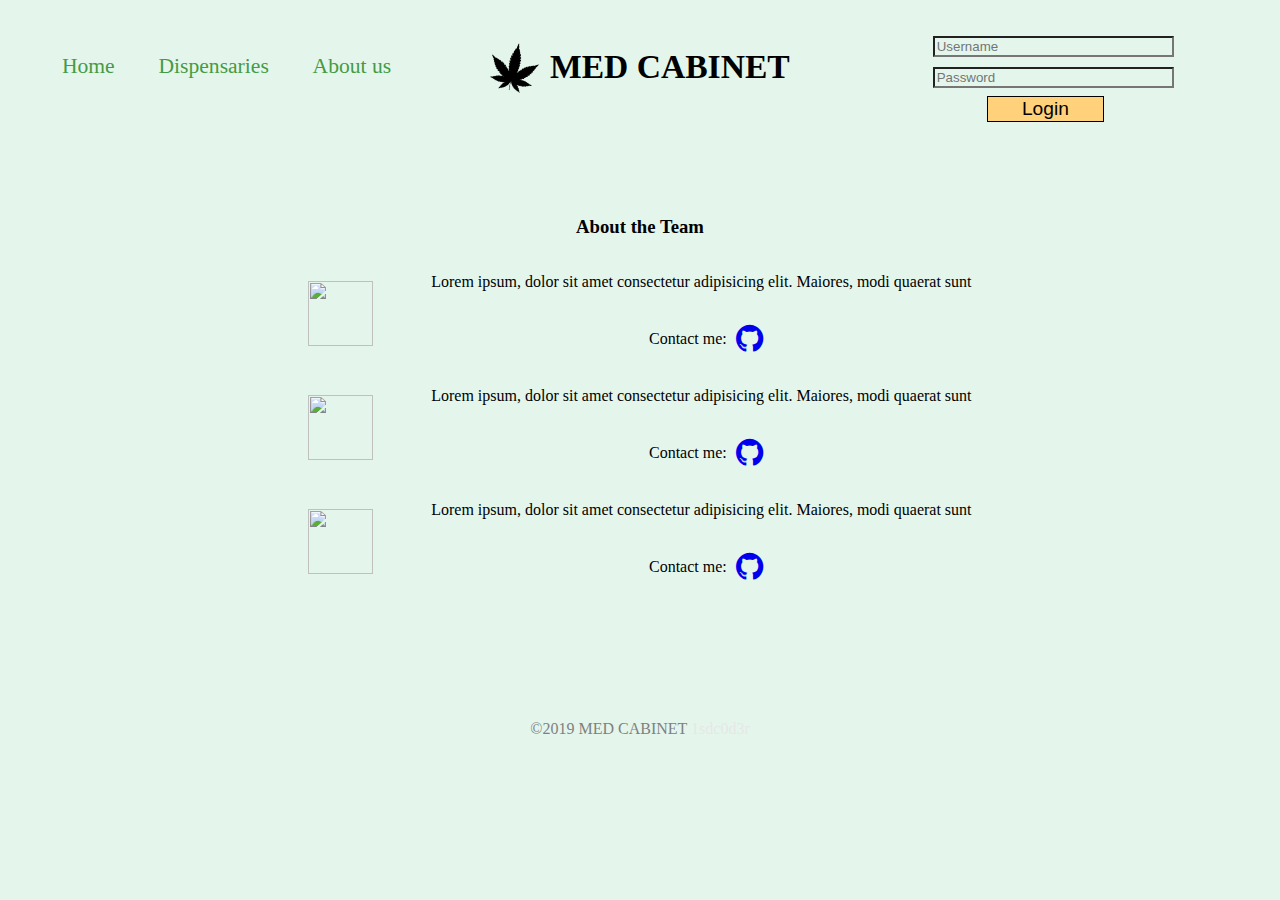
==== about.html @ c4bd3cd0 "added About Us page and added more styling" ====
<!DOCTYPE html>
<html lang="en">
  <head>
    <meta charset="UTF-8" />
    <meta name="viewport" content="width=device-width, initial-scale=1.0" />
    <meta http-equiv="X-UA-Compatible" content="ie=edge" />
    <link href="/scss/index/style.css" type="text/css" rel="stylesheet" />
    <link href="/scss/about/about.css" type="text/css" rel="stylesheet" />
    <link
      rel="stylesheet"
      href="https://cdnjs.cloudflare.com/ajax/libs/font-awesome/4.7.0/css/font-awesome.min.css"
    />
    <link
      href="https://fonts.googleapis.com/css?family=Permanent+Marker&display=swap"
      rel="stylesheet"
    />
    <script src="https://use.fontawesome.com/a205939e72.js"></script>
    <script defer src="./navDropDown.js" type="text/javascript"></script>
    <title>Bud Cabinet</title>
  </head>
  <body class="container">
    <header>
      <nav>
        <div class="nav-dropdown">
          <img
            id="hamburgerMenu"
            src="./img/hamburgerIcon.jpg"
            alt="Dropdown Menu"
          />
          <div id="navDropDown" class="dropdown-content">
            <a href="index.html">Home</a>
            <!-- <a href="#">Cabinet</a>
            <a href="#">Explore</a>
            <a href="#">Weed101</a>
            <a href="#">Weed Maps</a> -->
            <a href="#">Dispensaries</a>
            <a href="about.html">About us</a>
          </div>
        </div>

        <div class="nav-center">
          <img id="nav-logo" src="./img/menu-leaf.png" alt="Logo" />
          <h1>MED CABINET</h1>
        </div>
        <div class="login">
          <form action="#" method="post">
            <!-- todo GET LINK FOR LOGIN HERE -->
            <div class="usrname">
              <!-- <label>Username</label> -->
              <input type="text" placeholder="Username" required />
            </div>
            <!-- <label>Password</label> -->
            <input type="text" placeholder="Password" required />
            <div class="loginbtn">
              <button type="submit" id="login">Login</button>
              <!-- <button type="submit">Sign Up</button> -->
            </div>
          </form>
        </div>
      </nav>
    </header>
    <main>
      <div class="fourth-sect sect" id="team">
        <h3>About the Team</h3>
        <div class="tm">
          <img src="#" />
          <div class="tm-ac">
            <div class="tm-a">
              <p>
                Lorem ipsum, dolor sit amet consectetur adipisicing elit.
                Maiores, modi quaerat sunt
              </p>
            </div>
            <div class="tm-c">
              <p>
                Contact me:
                <a href="#"><i class="fa fa-github" aria-hidden="true"></i></a>
              </p>
            </div>
          </div>
        </div>
        <div class="tm">
          <img src="#" />
          <div class="tm-ac">
            <div class="tm-a">
              <p>
                Lorem ipsum, dolor sit amet consectetur adipisicing elit.
                Maiores, modi quaerat sunt
              </p>
            </div>
            <div class="tm-c">
              <p>
                Contact me:
                <a href="#"><i class="fa fa-github" aria-hidden="true"></i></a>
              </p>
            </div>
          </div>
        </div>
        <div class="tm">
          <img src="#" />
          <div class="tm-ac">
            <div class="tm-a">
              <p>
                Lorem ipsum, dolor sit amet consectetur adipisicing elit.
                Maiores, modi quaerat sunt
              </p>
            </div>
            <div class="tm-c">
              <p>
                Contact me:
                <a href="#"><i class="fa fa-github" aria-hidden="true"></i></a>
              </p>
            </div>
          </div>
        </div>
      </div>
    </main>
    <footer>
      <span>&copy;2019 MED CABINET</span>
      <span id="easterEgg">1sdc0d3r</span>
    </footer>
  </body>
</html>
---- scss/index/style.css ----
@import url(/Users/Braden/Documents/Lambda_FSW/1. Web fundementals/4. Build/UI/scss/normalize.css);
.show {
  display: block !important;
}

.container {
  width: 95%;
  margin: auto;
  display: -webkit-box;
  display: -ms-flexbox;
  display: flex;
  -webkit-box-orient: vertical;
  -webkit-box-direction: normal;
      -ms-flex-direction: column;
          flex-direction: column;
}

.container header {
  text-align: center;
}

.container header nav {
  display: -webkit-box;
  display: -ms-flexbox;
  display: flex;
  -webkit-box-orient: horizontal;
  -webkit-box-direction: normal;
      -ms-flex-direction: row;
          flex-direction: row;
  -webkit-box-align: center;
      -ms-flex-align: center;
          align-items: center;
  -webkit-box-pack: justify;
      -ms-flex-pack: justify;
          justify-content: space-between;
  display: fixed;
  width: 100%;
  z-index: 1;
  margin-top: 1%;
}

.container header nav .nav-dropdown {
  position: relative;
  display: inline-block;
  -webkit-box-orient: vertical;
  -webkit-box-direction: normal;
      -ms-flex-direction: column;
          flex-direction: column;
  width: 32%;
  -ms-flex-line-pack: left;
      align-content: left;
}

.container header nav .nav-dropdown #hamburgerMenu {
  width: 3rem;
  cursor: pointer;
}

@media (min-width: 1000px) {
  .container header nav .nav-dropdown #hamburgerMenu {
    display: none;
  }
}

.container header nav .nav-dropdown #navDropDown {
  display: none;
  position: absolute;
  background: silver;
  border: 1px solid black;
  padding: 0.5rem;
  left: 29.5%;
}

@media (min-width: 1000px) {
  .container header nav .nav-dropdown #navDropDown {
    display: -webkit-box;
    display: -ms-flexbox;
    display: flex;
    background: none;
    border: none;
    position: relative;
    left: auto;
  }
}

.container header nav .nav-dropdown #navDropDown a {
  color: #449b44;
  text-decoration: none;
  display: block;
  text-align: center;
  padding: 1%;
  margin: 3% 5%;
}

.container header nav .nav-dropdown #navDropDown a:hover {
  color: yellow;
}

@media (min-width: 1000px) {
  .container header nav .nav-dropdown #navDropDown a {
    font-size: 1.35rem;
    margin: auto;
  }
}

.container header nav .nav-center {
  display: -webkit-box;
  display: -ms-flexbox;
  display: flex;
  -webkit-box-align: center;
      -ms-flex-align: center;
          align-items: center;
  -webkit-box-pack: center;
      -ms-flex-pack: center;
          justify-content: center;
  width: 32%;
}

.container header nav .nav-center #nav-logo {
  width: 3rem;
  margin-right: 3%;
  -webkit-transform: rotateZ(12deg);
          transform: rotateZ(12deg);
}

.container header nav .nav-center h1 {
  font-family: "Permanent Marker", cursive;
}

@media (min-width: 1000px) {
  .container header nav .nav-center h1 {
    font-size: 2.1rem;
  }
}

.container header nav .login {
  width: 32%;
  margin-top: 2%;
}

.container header nav .login form .usrname input {
  width: 75%;
  margin-bottom: 2.35%;
}

@media (min-width: 1000px) {
  .container header nav .login form .usrname input {
    width: 60%;
  }
}

.container header nav .login form input {
  width: 75%;
}

@media (min-width: 1000px) {
  .container header nav .login form input {
    width: 60%;
  }
}

.container header nav .login form .loginbtn {
  display: -webkit-box;
  display: -ms-flexbox;
  display: flex;
  -webkit-box-pack: center;
      -ms-flex-pack: center;
          justify-content: center;
  margin-top: 0.5rem;
}

.container header nav .login form .loginbtn #login {
  margin-right: 1rem;
}

.container header nav .login form .loginbtn button {
  border: 1.15px solid black;
  background: #ffd17a;
}

@media (min-width: 1000px) {
  .container header nav .login form .loginbtn button {
    font-size: 1.2rem;
    width: 30%;
  }
}

.container main {
  margin-top: 3%;
}

.container main h3 {
  margin-top: 5%;
  text-align: center;
}

.container main p {
  text-align: center;
}

.container main .sect {
  display: -webkit-box;
  display: -ms-flexbox;
  display: flex;
  -webkit-box-orient: vertical;
  -webkit-box-direction: normal;
      -ms-flex-direction: column;
          flex-direction: column;
}

.container main .first-sect {
  background-image: url(/img/pills-bud.jpg);
  background-repeat: none;
  background-size: 100%;
  border-radius: 2.5%;
  padding-bottom: 8%;
}

.container main .first-sect img {
  height: 100%;
  z-index: -1;
}

.container main .first-sect h3 {
  font-size: 2rem;
  color: #069c06;
  text-shadow: 1px 2px white;
}

.container main .first-sect form {
  display: -webkit-box;
  display: -ms-flexbox;
  display: flex;
  -webkit-box-orient: vertical;
  -webkit-box-direction: normal;
      -ms-flex-direction: column;
          flex-direction: column;
  -webkit-box-align: center;
      -ms-flex-align: center;
          align-items: center;
}

.container main .first-sect form .name {
  display: -webkit-box;
  display: -ms-flexbox;
  display: flex;
}

.container main .first-sect form .name label {
  font-size: 1.125rem;
  color: #449e44;
  font-weight: bold;
  text-shadow: white 0px 1px;
}

.container main .first-sect form .name input::-webkit-input-placeholder {
  color: #d88c00;
}

.container main .first-sect form .name input:-ms-input-placeholder {
  color: #d88c00;
}

.container main .first-sect form .name input::-ms-input-placeholder {
  color: #d88c00;
}

.container main .first-sect form .name input::placeholder {
  color: #d88c00;
}

.container main .first-sect form .name .first-name {
  text-align: center;
}

.container main .first-sect form .name .first-name input {
  border: 1px solid black;
}

.container main .first-sect form .name .last-name {
  text-align: center;
  margin-left: 1%;
}

.container main .first-sect form .name .last-name label {
  font-size: 1.125rem;
  color: #428542;
}

.container main .first-sect form .name .last-name input {
  border: 1px solid black;
}

.container main .first-sect form .email {
  margin-top: 2.5%;
}

.container main .first-sect form .email label {
  font-size: 1.125rem;
  font-weight: bold;
  color: #449e44;
  text-shadow: white 0px 1px;
}

.container main .first-sect form .email input {
  border: 1px solid black;
}

.container main .first-sect form .email input::-webkit-input-placeholder {
  color: #d88c00;
}

.container main .first-sect form .email input:-ms-input-placeholder {
  color: #d88c00;
}

.container main .first-sect form .email input::-ms-input-placeholder {
  color: #d88c00;
}

.container main .first-sect form .email input::placeholder {
  color: #d88c00;
}

.container main .first-sect form button {
  margin-top: 5%;
  font-size: 1.5rem;
  color: #07aa07;
  border-radius: 15%;
}

.container main .about-app h2 {
  text-align: center;
  font-size: 1.65rem;
}

.container main .second-sect {
  margin-top: 3.765%;
  margin-bottom: 3%;
  border: 2.135px groove red;
  border-radius: 1% 15% 1% 15%;
}

.container main .second-sect .features {
  display: -webkit-box;
  display: -ms-flexbox;
  display: flex;
  -webkit-box-orient: horizontal;
  -webkit-box-direction: normal;
      -ms-flex-direction: row;
          flex-direction: row;
  -ms-flex-pack: distribute;
      justify-content: space-around;
}

.container main .second-sect .features #featureTitle {
  list-style-type: none;
}

.container main .second-sect .features .ft1 ul li {
  color: green;
  padding: 5% 0px;
}

.container main .second-sect .features .ft2 {
  margin-left: 10%;
}

.container main .second-sect .features .ft2 ul li {
  color: green;
}

.container main .third-sect {
  background: #7575c3;
  margin-top: 3.765%;
  margin: auto;
  border-radius: 20% 1% 20% 1%;
}

.container main .third-sect h2 {
  text-align: center;
  margin-bottom: 0px;
}

.container main .third-sect p {
  padding: 1% 1.5%;
}

.container main .fourth-sect {
  margin-top: 3.765%;
}

.container main .fourth-sect .tm {
  display: -webkit-box;
  display: -ms-flexbox;
  display: flex;
}

.container main .fourth-sect .tm .tm-ac {
  display: -webkit-box;
  display: -ms-flexbox;
  display: flex;
  -webkit-box-orient: vertical;
  -webkit-box-direction: normal;
      -ms-flex-direction: column;
          flex-direction: column;
}

.container footer {
  text-align: center;
  color: grey;
  margin-top: 10%;
}

.container footer #easterEgg {
  color: #e7e7e7;
}
/*# sourceMappingURL=style.css.map */
---- scss/about/about.css ----
* {
  background: #e4f6ec;
}

main {
  width: 100%;
  margin: auto;
}

main #team.fourth-sect.sect {
  z-index: 100;
  margin: auto;
  width: 95%;
}

main #team.fourth-sect.sect .tm {
  display: -webkit-box;
  display: -ms-flexbox;
  display: flex;
  -webkit-box-orient: horizontal;
  -webkit-box-direction: normal;
      -ms-flex-direction: row;
          flex-direction: row;
  -webkit-box-pack: center;
      -ms-flex-pack: center;
          justify-content: center;
  -webkit-box-align: center;
      -ms-flex-align: center;
          align-items: center;
}

main #team.fourth-sect.sect .tm img {
  width: 65px;
  height: 65px;
  margin-right: 5%;
}

main #team.fourth-sect.sect .tm .tm-c p {
  display: -webkit-box;
  display: -ms-flexbox;
  display: flex;
  -webkit-box-pack: center;
      -ms-flex-pack: center;
          justify-content: center;
  -webkit-box-align: center;
      -ms-flex-align: center;
          align-items: center;
}

main #team.fourth-sect.sect .tm .tm-c p .fa-github {
  margin-left: 35%;
  font-size: 2rem;
}
/*# sourceMappingURL=about.css.map */
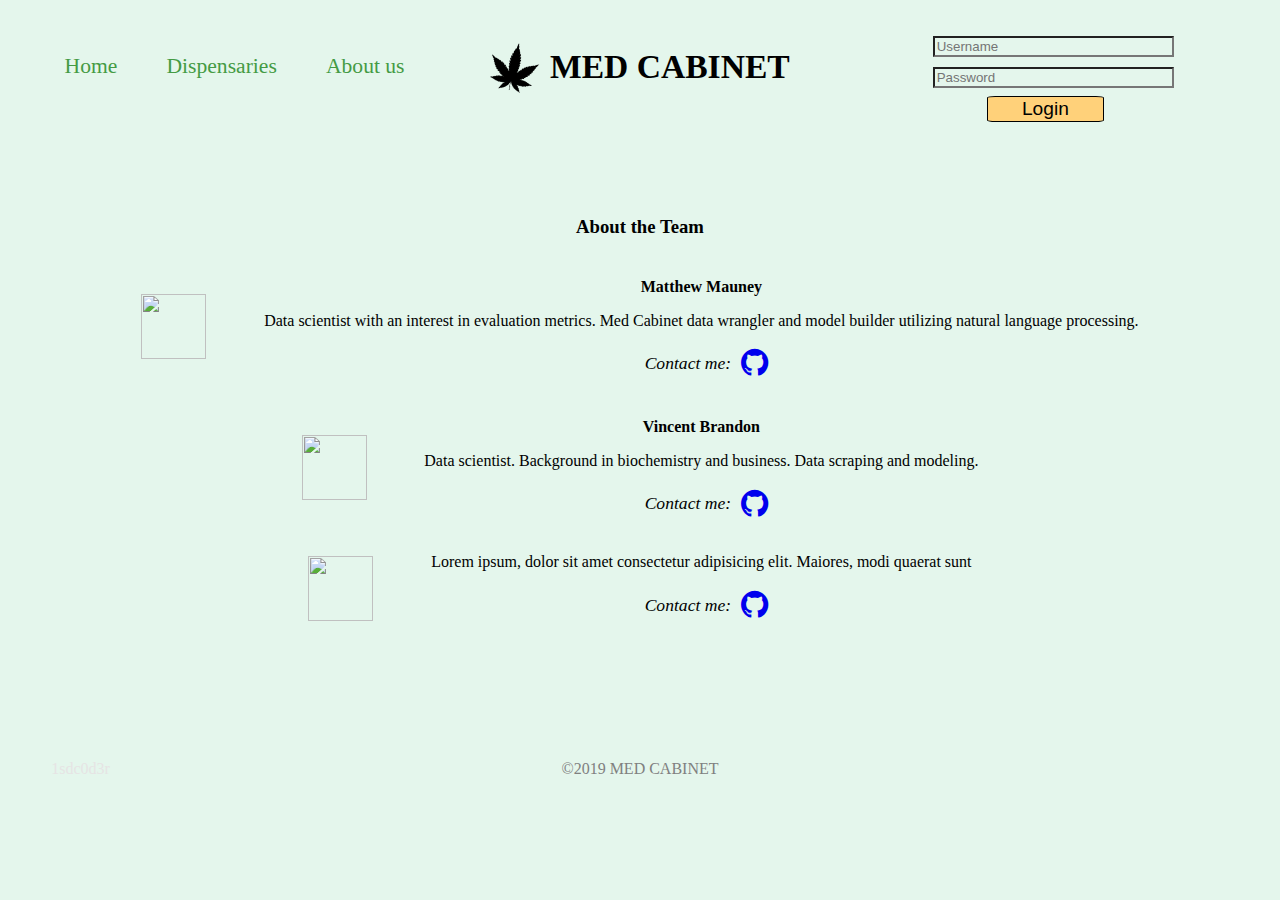
==== commit 8f6173c4: "added styling for desktop media query" ====
--- a/about.html
+++ b/about.html
@@ -66,9 +66,11 @@
           <img src="#" />
           <div class="tm-ac">
             <div class="tm-a">
+              <h4>Matthew Mauney</h4>
               <p>
-                Lorem ipsum, dolor sit amet consectetur adipisicing elit.
-                Maiores, modi quaerat sunt
+                Data scientist with an interest in evaluation metrics. Med
+                Cabinet data wrangler and model builder utilizing natural
+                language processing.
               </p>
             </div>
             <div class="tm-c">
@@ -83,9 +85,10 @@
           <img src="#" />
           <div class="tm-ac">
             <div class="tm-a">
+              <h4>Vincent Brandon</h4>
               <p>
-                Lorem ipsum, dolor sit amet consectetur adipisicing elit.
-                Maiores, modi quaerat sunt
+                Data scientist. Background in biochemistry and business. Data
+                scraping and modeling.
               </p>
             </div>
             <div class="tm-c">
--- a/scss/index/style.css
+++ b/scss/index/style.css
@@ -80,6 +80,7 @@
     border: none;
     position: relative;
     left: auto;
+    width: 100%;
   }
 }
 
@@ -182,6 +183,7 @@
   .container header nav .login form .loginbtn button {
     font-size: 1.2rem;
     width: 30%;
+    border-radius: 7%;
   }
 }
 
@@ -224,7 +226,13 @@
 .container main .first-sect h3 {
   font-size: 2rem;
   color: #069c06;
-  text-shadow: 1px 2px white;
+  text-shadow: 1.5px 2.125px white;
+}
+
+@media (min-width: 1000px) {
+  .container main .first-sect h3 {
+    font-size: 3rem;
+  }
 }
 
 .container main .first-sect form {
@@ -250,23 +258,33 @@
   font-size: 1.125rem;
   color: #449e44;
   font-weight: bold;
-  text-shadow: white 0px 1px;
+  text-shadow: white 1.5px 1.5px;
+}
+
+@media (min-width: 1000px) {
+  .container main .first-sect form .name label {
+    font-size: 2rem;
+  }
 }
 
 .container main .first-sect form .name input::-webkit-input-placeholder {
   color: #d88c00;
+  text-align: center;
 }
 
 .container main .first-sect form .name input:-ms-input-placeholder {
   color: #d88c00;
+  text-align: center;
 }
 
 .container main .first-sect form .name input::-ms-input-placeholder {
   color: #d88c00;
+  text-align: center;
 }
 
 .container main .first-sect form .name input::placeholder {
   color: #d88c00;
+  text-align: center;
 }
 
 .container main .first-sect form .name .first-name {
@@ -275,6 +293,12 @@
 
 .container main .first-sect form .name .first-name input {
   border: 1px solid black;
+}
+
+@media (min-width: 1000px) {
+  .container main .first-sect form .name .first-name input {
+    font-size: 1rem;
+  }
 }
 
 .container main .first-sect form .name .last-name {
@@ -287,23 +311,56 @@
   color: #428542;
 }
 
+@media (min-width: 1000px) {
+  .container main .first-sect form .name .last-name label {
+    font-size: 2rem;
+  }
+}
+
 .container main .first-sect form .name .last-name input {
   border: 1px solid black;
 }
 
+@media (min-width: 1000px) {
+  .container main .first-sect form .name .last-name input {
+    font-size: 1rem;
+  }
+}
+
 .container main .first-sect form .email {
   margin-top: 2.5%;
+  text-align: center;
+  display: -webkit-box;
+  display: -ms-flexbox;
+  display: flex;
+  -webkit-box-orient: vertical;
+  -webkit-box-direction: normal;
+      -ms-flex-direction: column;
+          flex-direction: column;
 }
 
 .container main .first-sect form .email label {
   font-size: 1.125rem;
   font-weight: bold;
   color: #449e44;
-  text-shadow: white 0px 1px;
+  text-shadow: white 1.5px 1.5px;
+}
+
+@media (min-width: 1000px) {
+  .container main .first-sect form .email label {
+    font-size: 2rem;
+  }
 }
 
 .container main .first-sect form .email input {
   border: 1px solid black;
+}
+
+@media (min-width: 1000px) {
+  .container main .first-sect form .email input {
+    font-size: 1rem;
+    width: 100%;
+  }
 }
 
 .container main .first-sect form .email input::-webkit-input-placeholder {
@@ -334,6 +391,17 @@
   font-size: 1.65rem;
 }
 
+@media (min-width: 1000px) {
+  .container main .desktop-feat-goal {
+    display: -webkit-box;
+    display: -ms-flexbox;
+    display: flex;
+    -ms-flex-pack: distribute;
+        justify-content: space-around;
+    margin-top: 5.2%;
+  }
+}
+
 .container main .second-sect {
   margin-top: 3.765%;
   margin-bottom: 3%;
@@ -341,6 +409,13 @@
   border-radius: 1% 15% 1% 15%;
 }
 
+@media (min-width: 1000px) {
+  .container main .second-sect {
+    width: 45%;
+    margin: auto;
+  }
+}
+
 .container main .second-sect .features {
   display: -webkit-box;
   display: -ms-flexbox;
@@ -362,12 +437,10 @@
   padding: 5% 0px;
 }
 
-.container main .second-sect .features .ft2 {
-  margin-left: 10%;
-}
-
-.container main .second-sect .features .ft2 ul li {
-  color: green;
+@media (min-width: 1000px) {
+  .container main .second-sect .features .ft1 ul li {
+    color: black;
+  }
 }
 
 .container main .third-sect {
@@ -377,6 +450,13 @@
   border-radius: 20% 1% 20% 1%;
 }
 
+@media (min-width: 1000px) {
+  .container main .third-sect {
+    width: 45%;
+    margin: auto;
+  }
+}
+
 .container main .third-sect h2 {
   text-align: center;
   margin-bottom: 0px;
@@ -386,26 +466,6 @@
   padding: 1% 1.5%;
 }
 
-.container main .fourth-sect {
-  margin-top: 3.765%;
-}
-
-.container main .fourth-sect .tm {
-  display: -webkit-box;
-  display: -ms-flexbox;
-  display: flex;
-}
-
-.container main .fourth-sect .tm .tm-ac {
-  display: -webkit-box;
-  display: -ms-flexbox;
-  display: flex;
-  -webkit-box-orient: vertical;
-  -webkit-box-direction: normal;
-      -ms-flex-direction: column;
-          flex-direction: column;
-}
-
 .container footer {
   text-align: center;
   color: grey;
@@ -413,6 +473,8 @@
 }
 
 .container footer #easterEgg {
-  color: #e7e7e7;
+  color: #e6e4e4;
+  position: absolute;
+  left: 4%;
 }
 /*# sourceMappingURL=style.css.map */--- a/scss/about/about.css
+++ b/scss/about/about.css
@@ -35,6 +35,11 @@
   margin-right: 5%;
 }
 
+main #team.fourth-sect.sect .tm .tm-a h4 {
+  text-align: center;
+  margin-bottom: 0px;
+}
+
 main #team.fourth-sect.sect .tm .tm-c p {
   display: -webkit-box;
   display: -ms-flexbox;
@@ -45,6 +50,8 @@
   -webkit-box-align: center;
       -ms-flex-align: center;
           align-items: center;
+  font-style: italic;
+  font-size: 1.1rem;
 }
 
 main #team.fourth-sect.sect .tm .tm-c p .fa-github {
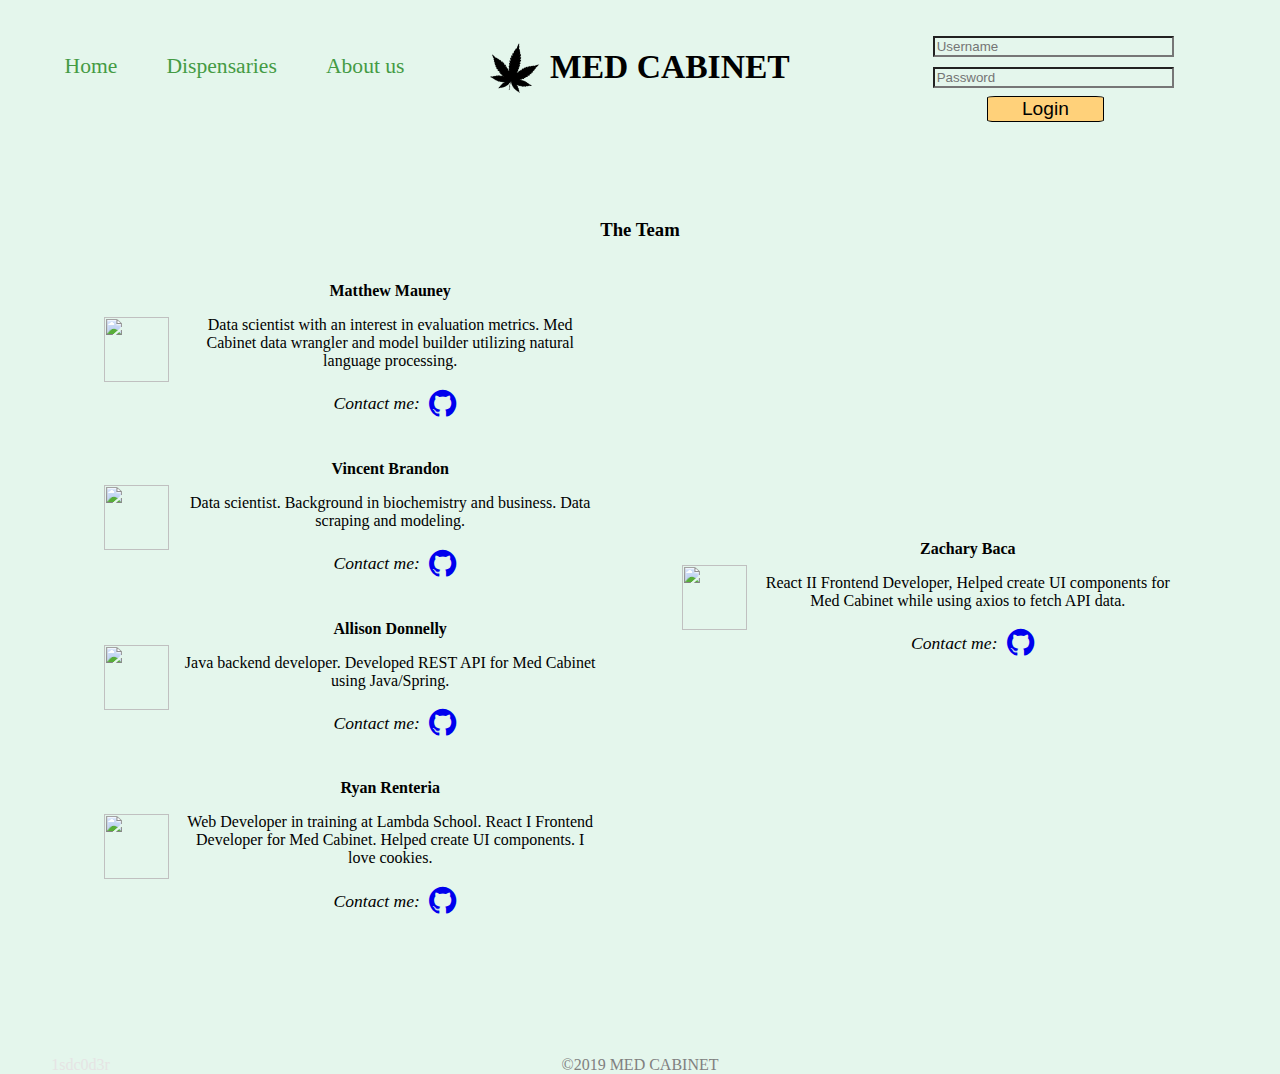
==== commit 0845697e: "added styling to Meet the Team page" ====
--- a/about.html
+++ b/about.html
@@ -59,64 +59,123 @@
         </div>
       </nav>
     </header>
+
     <main>
+      <h3>The Team</h3>
+
       <div class="fourth-sect sect" id="team">
-        <h3>About the Team</h3>
-        <div class="tm">
-          <img src="#" />
-          <div class="tm-ac">
-            <div class="tm-a">
-              <h4>Matthew Mauney</h4>
-              <p>
-                Data scientist with an interest in evaluation metrics. Med
-                Cabinet data wrangler and model builder utilizing natural
-                language processing.
-              </p>
-            </div>
-            <div class="tm-c">
-              <p>
-                Contact me:
-                <a href="#"><i class="fa fa-github" aria-hidden="true"></i></a>
-              </p>
+        <!-- <div class="2-columns"> -->
+        <section class="col-1">
+          <div class="tm">
+            <img src="#" />
+            <div class="tm-ac">
+              <div class="tm-a">
+                <h4>Matthew Mauney</h4>
+                <p>
+                  Data scientist with an interest in evaluation metrics. Med
+                  Cabinet data wrangler and model builder utilizing natural
+                  language processing.
+                </p>
+              </div>
+              <div class="tm-c">
+                <p>
+                  Contact me:
+                  <!-- todo get github handle -->
+
+                  <a href="#"
+                    ><i class="fa fa-github" aria-hidden="true"></i
+                  ></a>
+                </p>
+              </div>
             </div>
           </div>
-        </div>
-        <div class="tm">
-          <img src="#" />
-          <div class="tm-ac">
-            <div class="tm-a">
-              <h4>Vincent Brandon</h4>
-              <p>
-                Data scientist. Background in biochemistry and business. Data
-                scraping and modeling.
-              </p>
-            </div>
-            <div class="tm-c">
-              <p>
-                Contact me:
-                <a href="#"><i class="fa fa-github" aria-hidden="true"></i></a>
-              </p>
+          <div class="tm">
+            <img src="#" />
+            <div class="tm-ac">
+              <div class="tm-a">
+                <h4>Vincent Brandon</h4>
+                <p>
+                  Data scientist. Background in biochemistry and business. Data
+                  scraping and modeling.
+                </p>
+              </div>
+              <div class="tm-c">
+                <p>
+                  Contact me:
+                  <!-- todo get github handle -->
+                  <a href="#"
+                    ><i class="fa fa-github" aria-hidden="true"></i
+                  ></a>
+                </p>
+              </div>
             </div>
           </div>
-        </div>
-        <div class="tm">
-          <img src="#" />
-          <div class="tm-ac">
-            <div class="tm-a">
-              <p>
-                Lorem ipsum, dolor sit amet consectetur adipisicing elit.
-                Maiores, modi quaerat sunt
-              </p>
-            </div>
-            <div class="tm-c">
-              <p>
-                Contact me:
-                <a href="#"><i class="fa fa-github" aria-hidden="true"></i></a>
-              </p>
+          <div class="tm">
+            <img src="#" />
+            <div class="tm-ac">
+              <div class="tm-a">
+                <h4>Allison Donnelly</h4>
+                <p>
+                  Java backend developer. Developed REST API for Med Cabinet
+                  using Java/Spring.
+                </p>
+              </div>
+              <div class="tm-c">
+                <p>
+                  Contact me:
+                  <a href="https://github.com/allisonkydy"
+                    ><i class="fa fa-github" aria-hidden="true"></i
+                  ></a>
+                </p>
+              </div>
             </div>
           </div>
-        </div>
+          <div class="tm">
+            <img src="#" />
+            <div class="tm-ac">
+              <div class="tm-a">
+                <h4>Ryan Renteria</h4>
+                <p>
+                  Web Developer in training at Lambda School. React I Frontend
+                  Developer for Med Cabinet. Helped create UI components. I love
+                  cookies.
+                </p>
+              </div>
+              <div class="tm-c">
+                <p>
+                  Contact me:
+                  <a href="https://github.com/hyperdonutloop"
+                    ><i class="fa fa-github" aria-hidden="true"></i
+                  ></a>
+                </p>
+              </div>
+            </div>
+          </div>
+        </section>
+        <section class="col-2">
+          <div class="tm">
+            <img src="#" />
+            <div class="tm-ac">
+              <div class="tm-a">
+                <h4>Zachary Baca</h4>
+                <p>
+                  React II Frontend Developer, Helped create UI components for
+                  Med Cabinet while using axios to fetch API data.
+                </p>
+              </div>
+              <div class="tm-c">
+                <p>
+                  Contact me:
+                  <a href="https://github.com/zacharybaca"
+                    ><i class="fa fa-github" aria-hidden="true"></i
+                  ></a>
+                </p>
+              </div>
+            </div>
+          </div>
+        </section>
       </div>
+      <!-- </div> -->
     </main>
     <footer>
       <span>&copy;2019 MED CABINET</span>
--- a/scss/about/about.css
+++ b/scss/about/about.css
@@ -11,6 +11,23 @@
   z-index: 100;
   margin: auto;
   width: 95%;
+  display: -webkit-box;
+  display: -ms-flexbox;
+  display: flex;
+  -webkit-box-orient: horizontal;
+  -webkit-box-direction: normal;
+      -ms-flex-direction: row;
+          flex-direction: row;
+}
+
+main #team.fourth-sect.sect .col-1 {
+  width: 45%;
+  margin: auto;
+}
+
+main #team.fourth-sect.sect .col-2 {
+  width: 45%;
+  margin: auto;
 }
 
 main #team.fourth-sect.sect .tm {
@@ -27,12 +44,18 @@
   -webkit-box-align: center;
       -ms-flex-align: center;
           align-items: center;
+  margin-top: 0.25%;
 }
 
 main #team.fourth-sect.sect .tm img {
   width: 65px;
   height: 65px;
-  margin-right: 5%;
+  margin: auto;
+}
+
+main #team.fourth-sect.sect .tm .tm-ac {
+  width: 80%;
+  margin-right: 2.5%;
 }
 
 main #team.fourth-sect.sect .tm .tm-a h4 {
